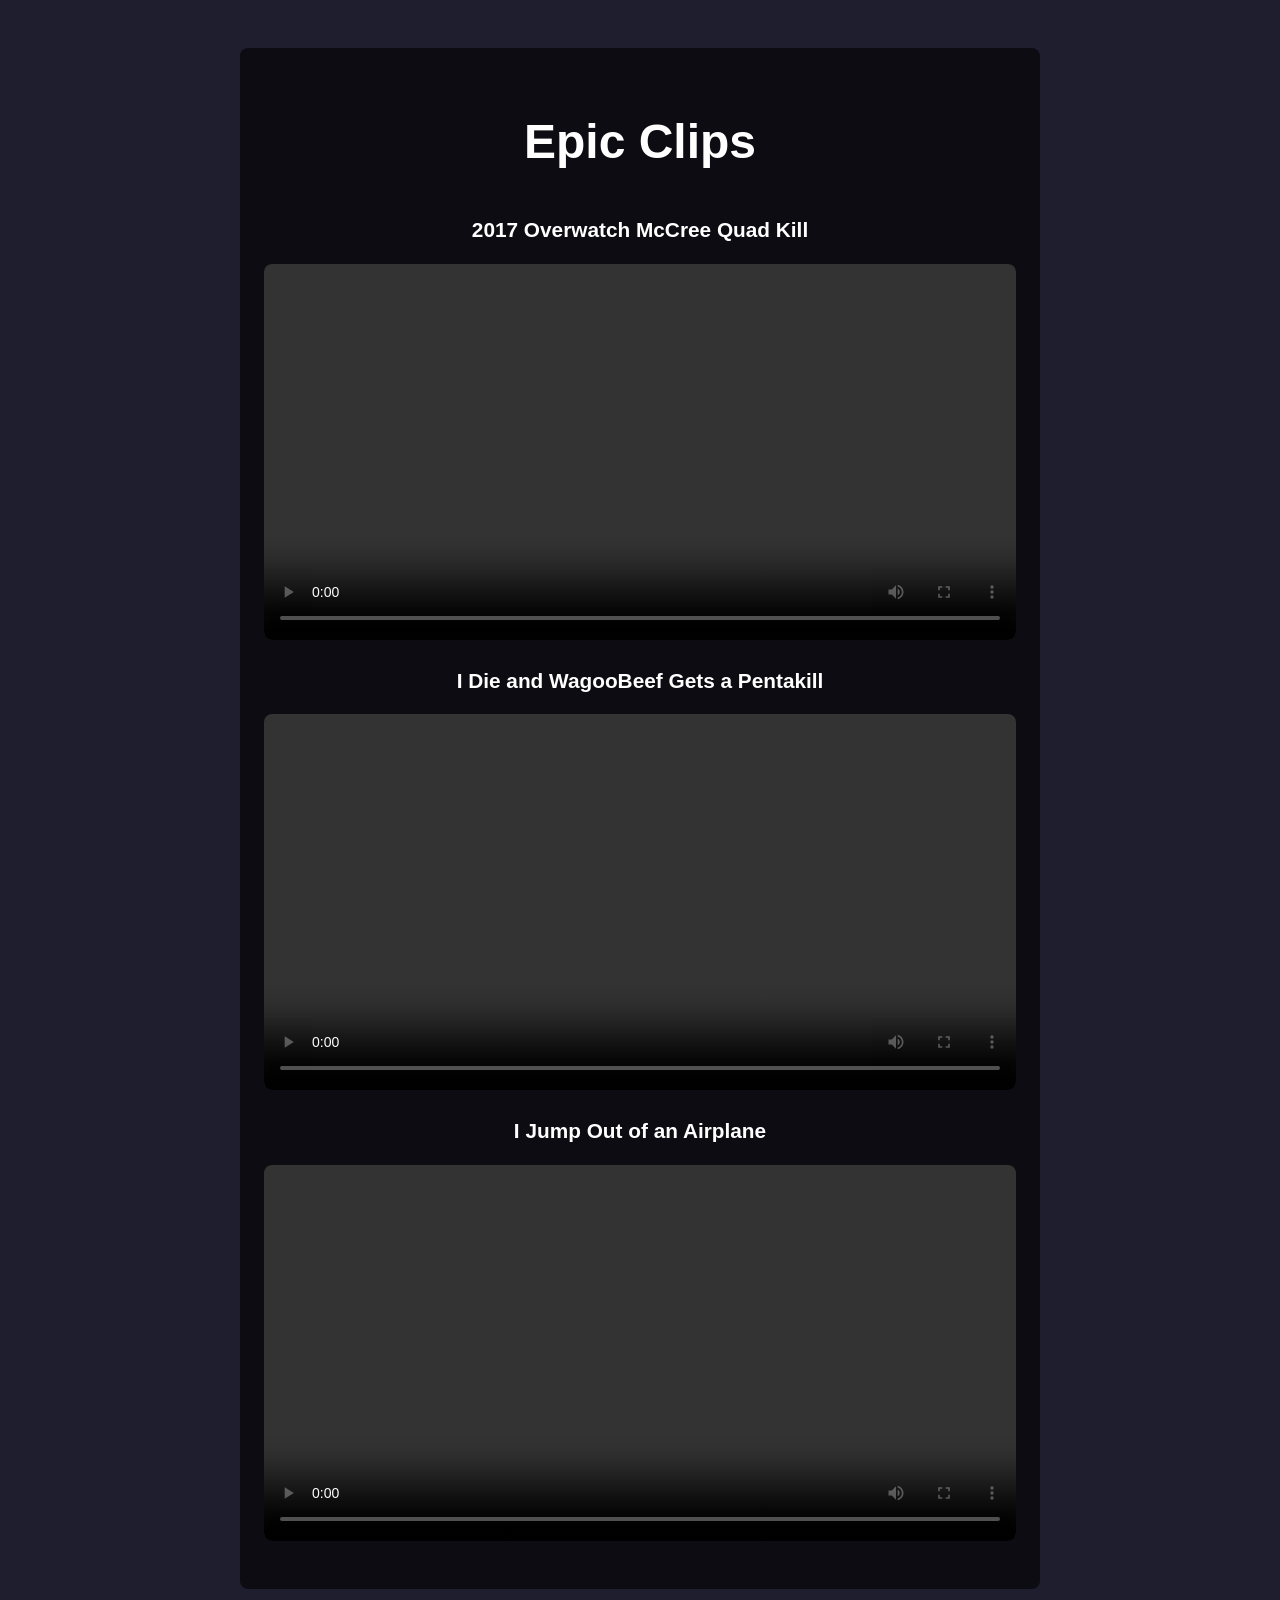
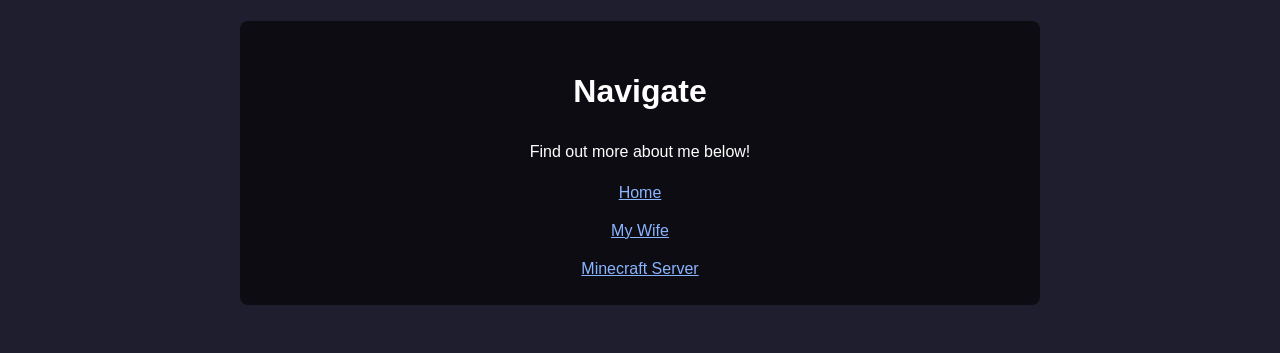
==== clips/index.html @ 98d2266b "add clips page" ====
<!DOCTYPE html>
<html>
  <head>
    <meta charset="utf-8">
    <meta name="viewport" content="width=device-width, initial-scale=1">
    <title>Epic Clips</title>
    <link rel="stylesheet" href="/style.css">
  </head>
  <body>
    <div class="content">
      <h1>Epic Clips</h1>
      <!-- Quad -->
      <div class="clip">
        <h2>2017 Overwatch McCree Quad Kill</h2>
        <video controls preload="metadata" playsinline>
          <source src="/videos/mccree_quad.mp4" type="video/mp4">
          Your browser doesn't support video playback.
        </video>
      </div>
      <!-- Penta -->
      <div class="clip">
        <h2>I Die and WagooBeef Gets a Pentakill</h2>
        <video controls preload="metadata" playsinline>
          <source src="/videos/wagoo_penta.mp4" type="video/mp4">
        </video>
      </div>
      <!-- Jump -->
      <div class="clip">
        <h2>I Jump Out of an Airplane</h2>
        <video controls preload="metadata" playsinline>
          <source src="/videos/jumps.mp4" type="video/mp4">
        </video>
      </div>
    </div>

    <div class="content2">
      <h1 class="h1small">Navigate</h1>
      <p>Find out more about me below!</p>
      <nav>
        <a href="/">Home</a>
        <a href="/mywife/">My Wife</a>
        <a href="/minecraft/">Minecraft Server</a>
      </nav>
    </div>
    <script data-goatcounter="https://bubonicbagel.goatcounter.com/count"
        async src="//gc.zgo.at/count.js"></script>
  </body>
</html>
---- style.css ----
body {
  background-color: #1e1e2e;
  color: #ffffff;
  font-family: Arial, sans-serif;
  line-height: 1.6;
  max-width: 800px;
  margin: 0 auto;
  padding: 1rem;
}

h1 {
  font-size: 3rem;
  text-align: center;
}

.h1small {
  font-size: 2rem;
  text-align: center;
}

p {
  text-align: center;
}

nav a {
  color: #8ab4ff;            /* normal link */
}

nav a:visited {
  color: #c4a7ff;            /* link you've already visited */
}

nav a:hover {
  color: #ffffff;            /* mouse over it */
  text-decoration: underline;
}

nav a:active {
  color: #ff9f43;            /* while it's being clicked */
}

nav {
  display: flex;
  flex-direction: column;
  align-items: center;
  gap: 0.75rem;
}

.bg-image {
  background-image: url("images/AndyBoba.jpg");
  background-size: contain;
  background-position: center;
  background-repeat: no-repeat;
  background-attachment: fixed;
}


.content {
  background-color: rgba(0, 0, 0, 0.6);
  color: white;
  padding: 1.5rem;
  border-radius: 8px;
  max-width: 800px;
  margin: 2rem auto;
}

.content2 {
  background-color: rgba(0, 0, 0, 0.6);
  color: white;
  padding: 1.5rem;
  border-radius: 8px;
  max-width: 800px;
  margin: 2rem auto;
}

.button {
  display: inline-block;
  padding: 0.7rem 1.2rem;
  background: #5865f2;
  color: #fff;
  text-decoration: none;
  border-radius: 6px;
}

.button:hover {
  background: #4752c4;
}

.button-wrapper {
  text-align: center;
  margin: 1.5rem 0;
}

.main-photo {
  display: block;
  max-width: 100%;
  height: auto;
  margin: 1rem auto;
}

.wl-form {
  text-align: center;
}

.wl-form input[name="username"] {
  padding: 0.7rem 1rem;
  font-size: 1rem;
  border-radius: 6px;
  border: 1px solid #5865f2;
  background: #2a2a3c;
  color: #fff;
  width: 80%;
  max-width: 320px;
}

.wl-form button.button {
  border: none;
  cursor: pointer;
  font-size: 1rem;
}

.clip {
  margin: 1.5rem 0;
}

.clip h2 {
  font-size: 1.3rem;
  text-align: center;
}

.clip video,
.clip iframe {
  display: block;
  width: 100%;
  border-radius: 8px;
  background: #000;
}

.clip iframe {
  aspect-ratio: 16 / 9;
  border: 0;
}
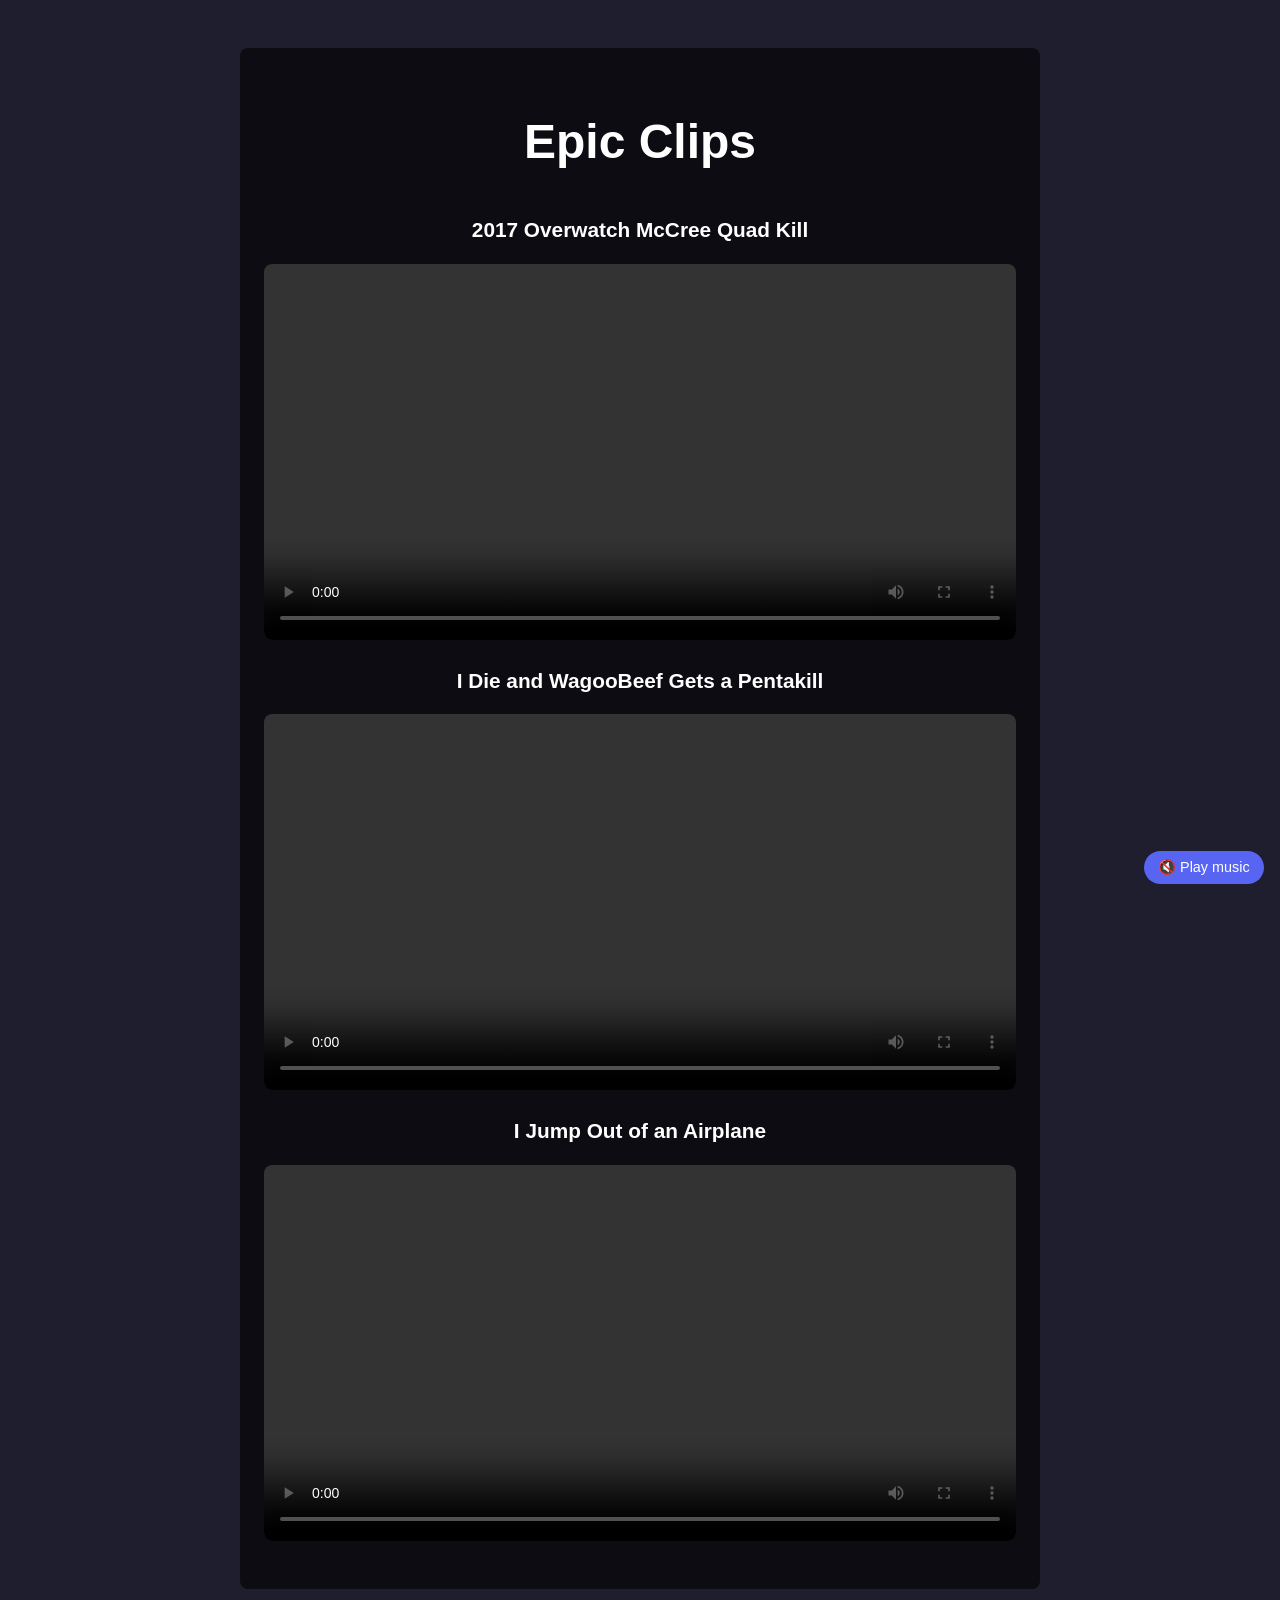
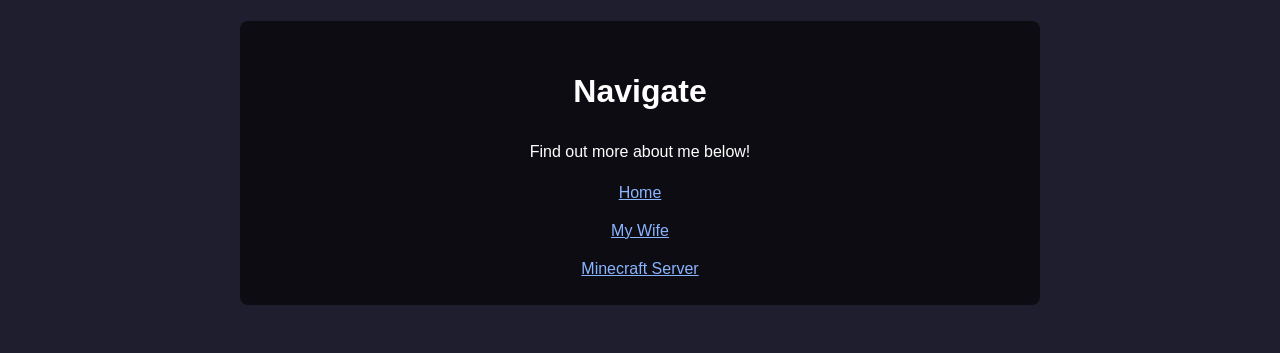
==== commit eb42fe2e: "added audio tracks" ====
--- a/clips/index.html
+++ b/clips/index.html
@@ -42,6 +42,63 @@
         <a href="/minecraft/">Minecraft Server</a>
       </nav>
     </div>
+    <button id="music-toggle" class="music-toggle" type="button">🔇 Play music</button>
+    <script>
+      // add or remove tracks here
+      const tracks = [
+        '/audio/themerock.mp3',
+        '/audio/themerock2.mp3'
+      ];
+
+      const bgm = new Audio();
+      bgm.volume = 0.3;
+      const btn = document.getElementById('music-toggle');
+      let userPaused = false;
+      let last = -1;
+
+      function pickTrack() {
+        let i;
+        do { i = Math.floor(Math.random() * tracks.length); }
+        while (tracks.length > 1 && i === last);   // don't repeat the same track twice in a row
+        last = i;
+        return tracks[i];
+      }
+
+      function updateButton() {
+        btn.textContent = bgm.paused ? '🔇 Play music' : '🔊 Music on';
+      }
+      bgm.addEventListener('play', updateButton);
+      bgm.addEventListener('pause', updateButton);
+
+      async function tryPlay() {
+        try { await bgm.play(); } catch (e) { /* blocked until the visitor interacts */ }
+        updateButton();
+      }
+
+      // when a track ends, move on to another random one
+      bgm.addEventListener('ended', () => {
+        bgm.src = pickTrack();
+        tryPlay();
+      });
+
+      // choose the first track and try to autoplay
+      bgm.src = pickTrack();
+      tryPlay();
+
+      // otherwise start on the first click or keypress
+      function startOnInteraction() {
+        if (bgm.paused && !userPaused) tryPlay();
+      }
+      document.addEventListener('click', startOnInteraction, { once: true });
+      document.addEventListener('keydown', startOnInteraction, { once: true });
+
+      // play/pause button
+      btn.addEventListener('click', (e) => {
+        e.stopPropagation();
+        if (bgm.paused) { userPaused = false; bgm.play(); }
+        else { userPaused = true; bgm.pause(); }
+      });
+    </script>
     <script data-goatcounter="https://bubonicbagel.goatcounter.com/count"
         async src="//gc.zgo.at/count.js"></script>
   </body>
--- a/style.css
+++ b/style.css
@@ -127,7 +127,7 @@
   font-size: 1.3rem;
   text-align: center;
 }
-
+/**/
 .clip video,
 .clip iframe {
   display: block;
@@ -139,4 +139,22 @@
 .clip iframe {
   aspect-ratio: 16 / 9;
   border: 0;
+}
+
+.music-toggle {
+  position: fixed;
+  bottom: 1rem;
+  right: 1rem;
+  padding: 0.5rem 0.9rem;
+  border: none;
+  border-radius: 999px;
+  background: #5865f2;
+  color: #fff;
+  font-size: 0.9rem;
+  cursor: pointer;
+  z-index: 10;
+}
+
+.music-toggle:hover {
+  background: #4752c4;
 }
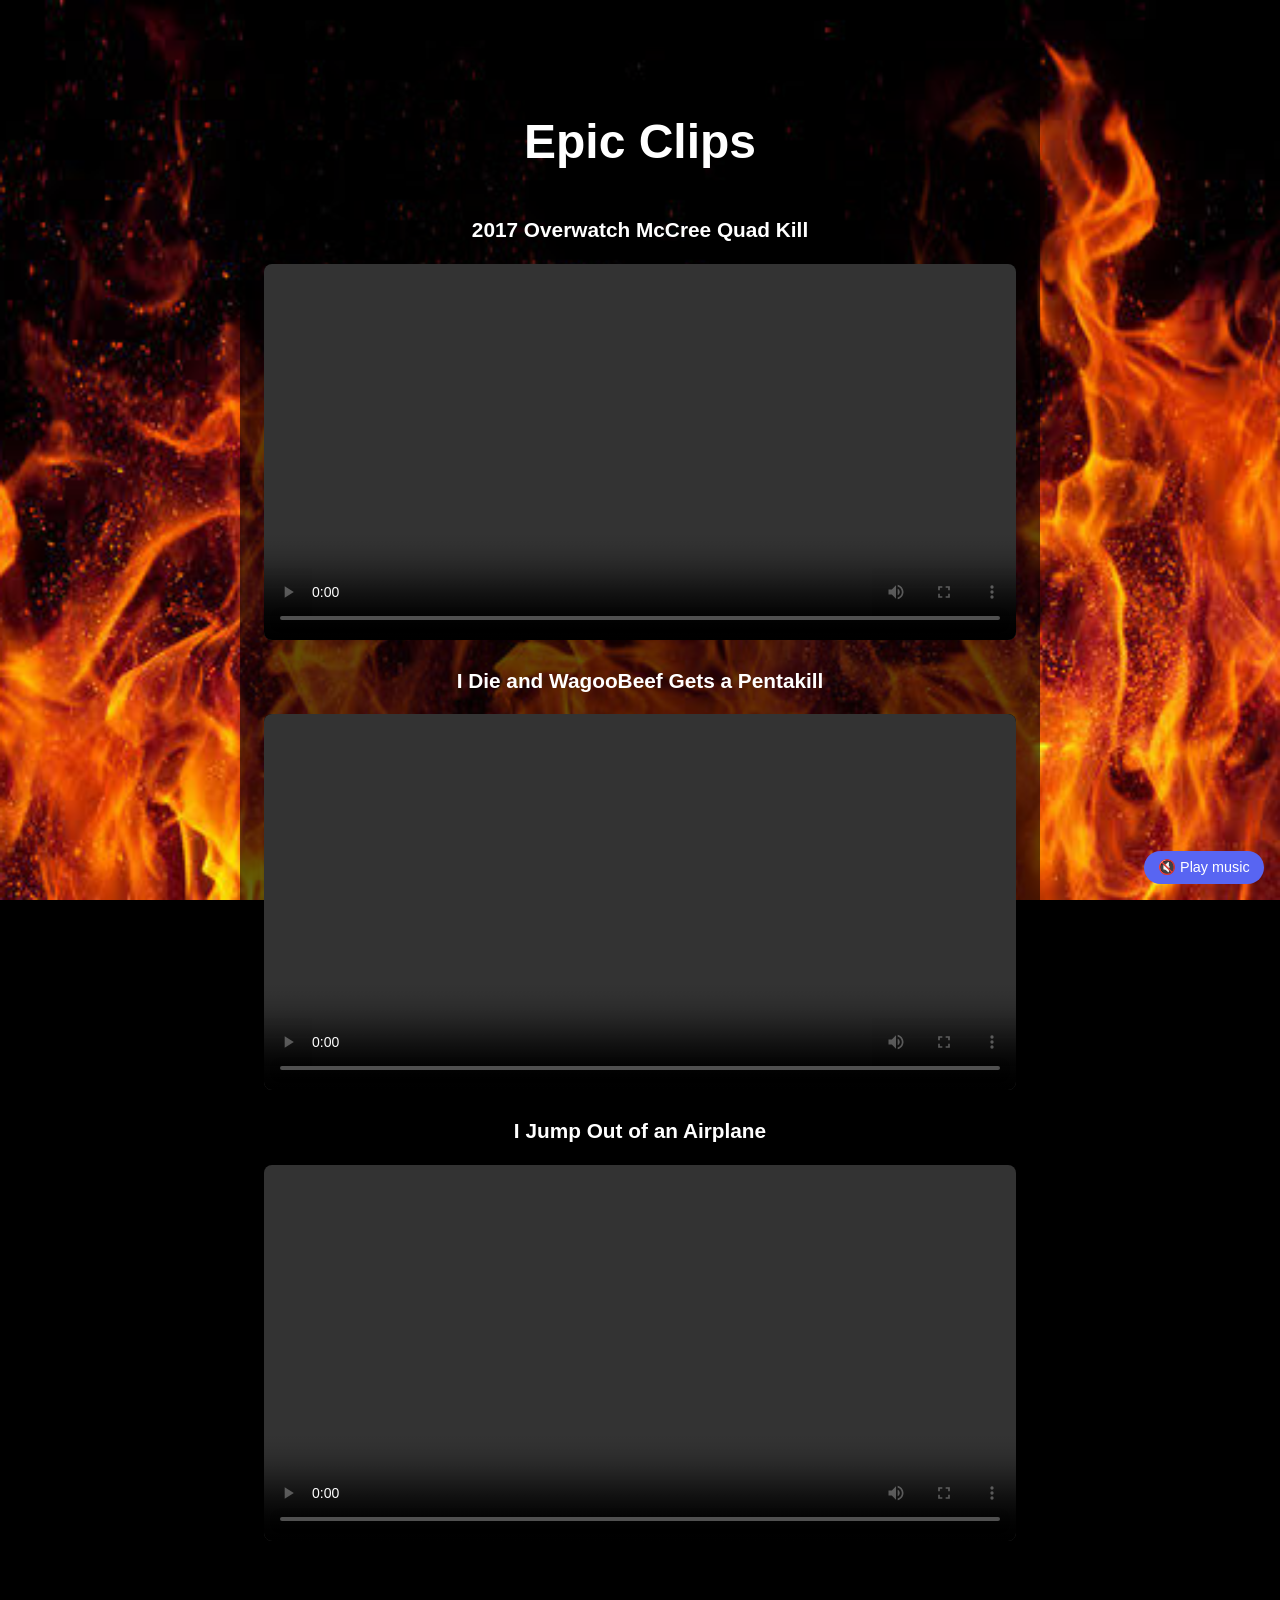
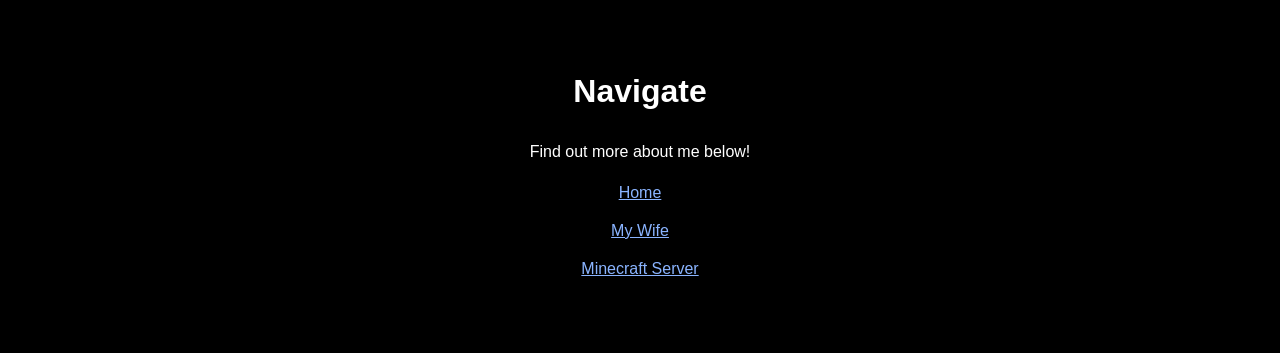
==== commit 58df83b1: "added background images" ====
--- a/clips/index.html
+++ b/clips/index.html
@@ -6,7 +6,7 @@
     <title>Epic Clips</title>
     <link rel="stylesheet" href="/style.css">
   </head>
-  <body>
+  <body class="theme-clips">
     <div class="content">
       <h1>Epic Clips</h1>
       <!-- Quad -->
--- a/style.css
+++ b/style.css
@@ -157,4 +157,41 @@
 
 .music-toggle:hover {
   background: #4752c4;
+}
+
+body.theme-home {
+  background-color: #1e1e2e;   /* dark wine; change to any color you like */
+  background-image: url("/images/lotr3.jpg");
+  background-size: cover;   /* size of each tile */
+  background-position: center;
+  background-repeat: no-repeat;
+  background-attachment: fixed;
+}
+
+body.theme-wife {
+  background-color: #0d4e28;   /* dark wine; change to any color you like */
+  background-image: url("/images/flowers.jpg");
+  background-size: contain;   /* size of each tile */
+  background-position: center;
+  background-repeat: repeat;
+  background-attachment: fixed;
+}
+
+body.theme-clips {
+  background-color: #000000;   /* dark wine; change to any color you like */
+  background-image: url("/images/fire.jpg");
+  background-size: cover;   /* size of each tile */
+  background-position: center;
+  background-repeat: no-repeat;
+  background-attachment: fixed;
+}
+
+/* Minecraft page: background image */
+body.theme-minecraft {
+  background-color: #1b2a1b;
+  background-image: url("/images/creeper.jpg");
+  background-size: 128px 128px;   /* size of each tile */
+  background-position: top left;
+  background-repeat: repeat;
+  background-attachment: fixed;
 }
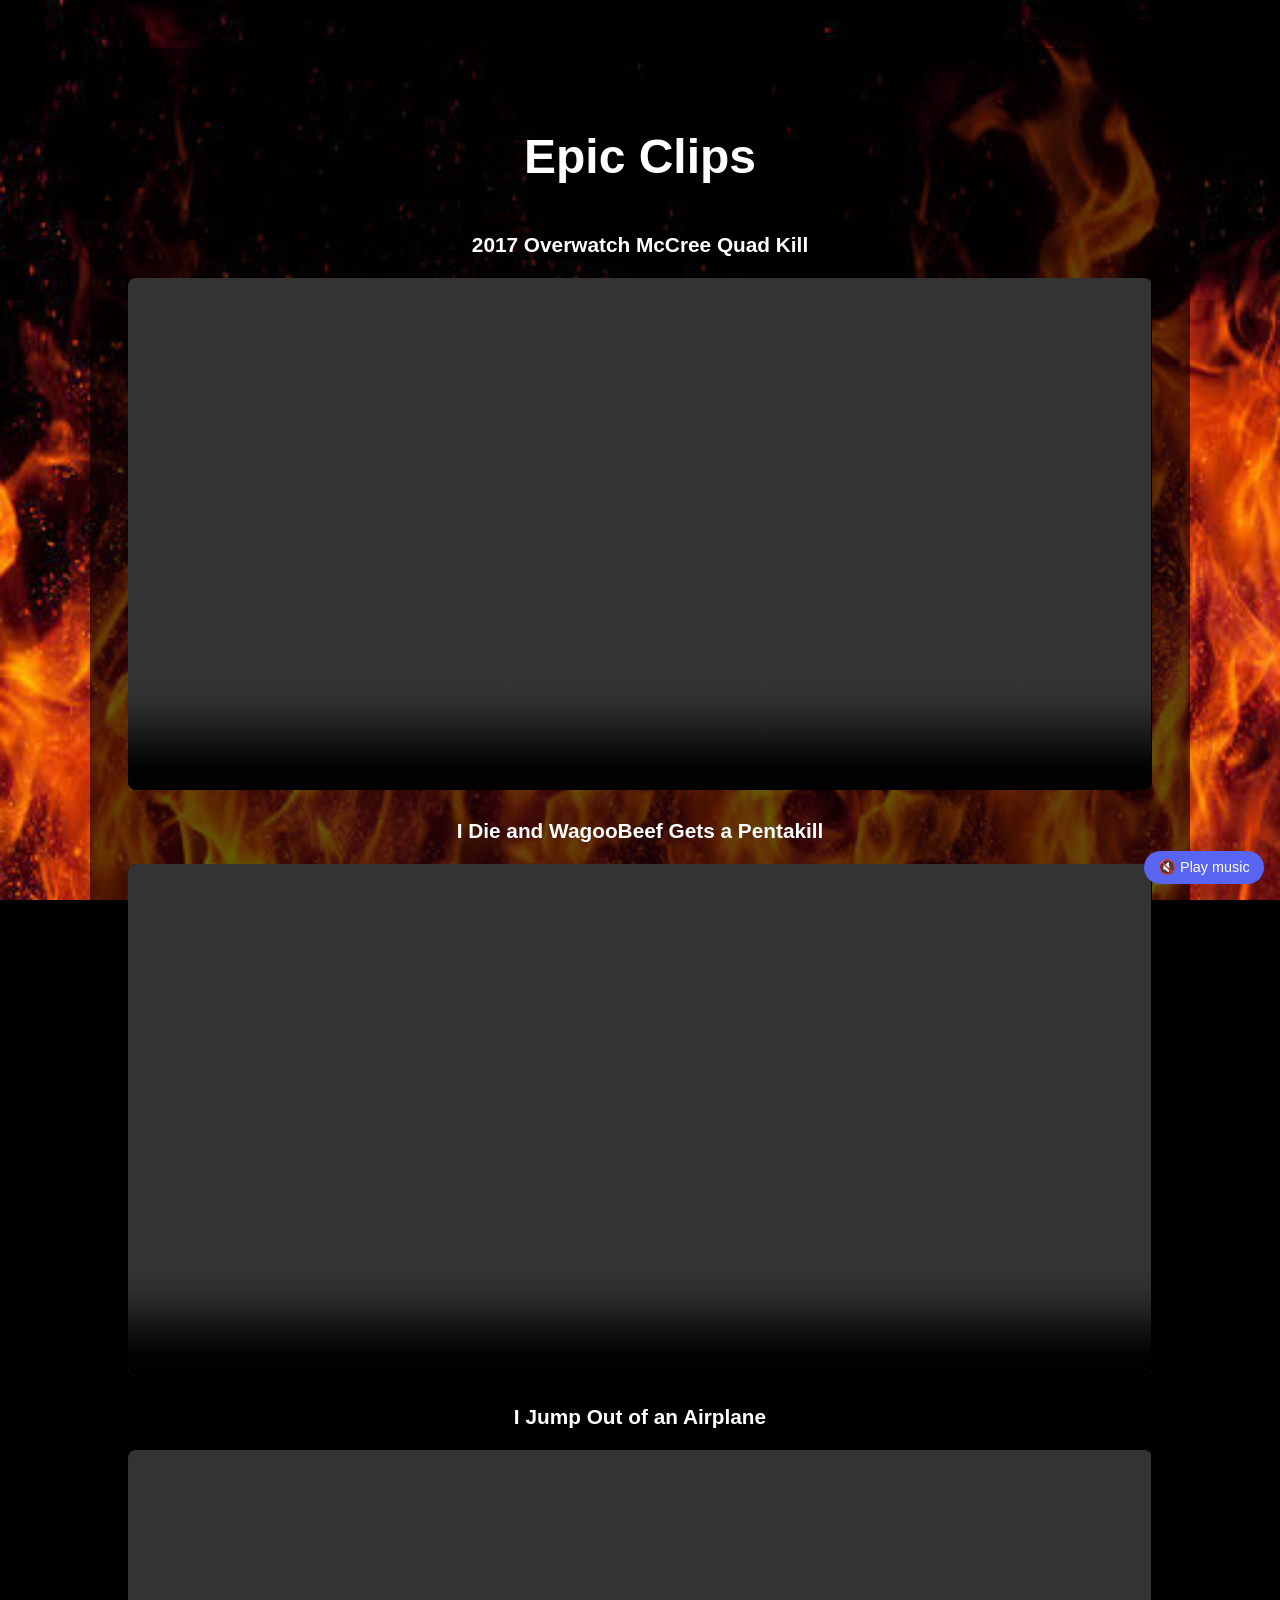
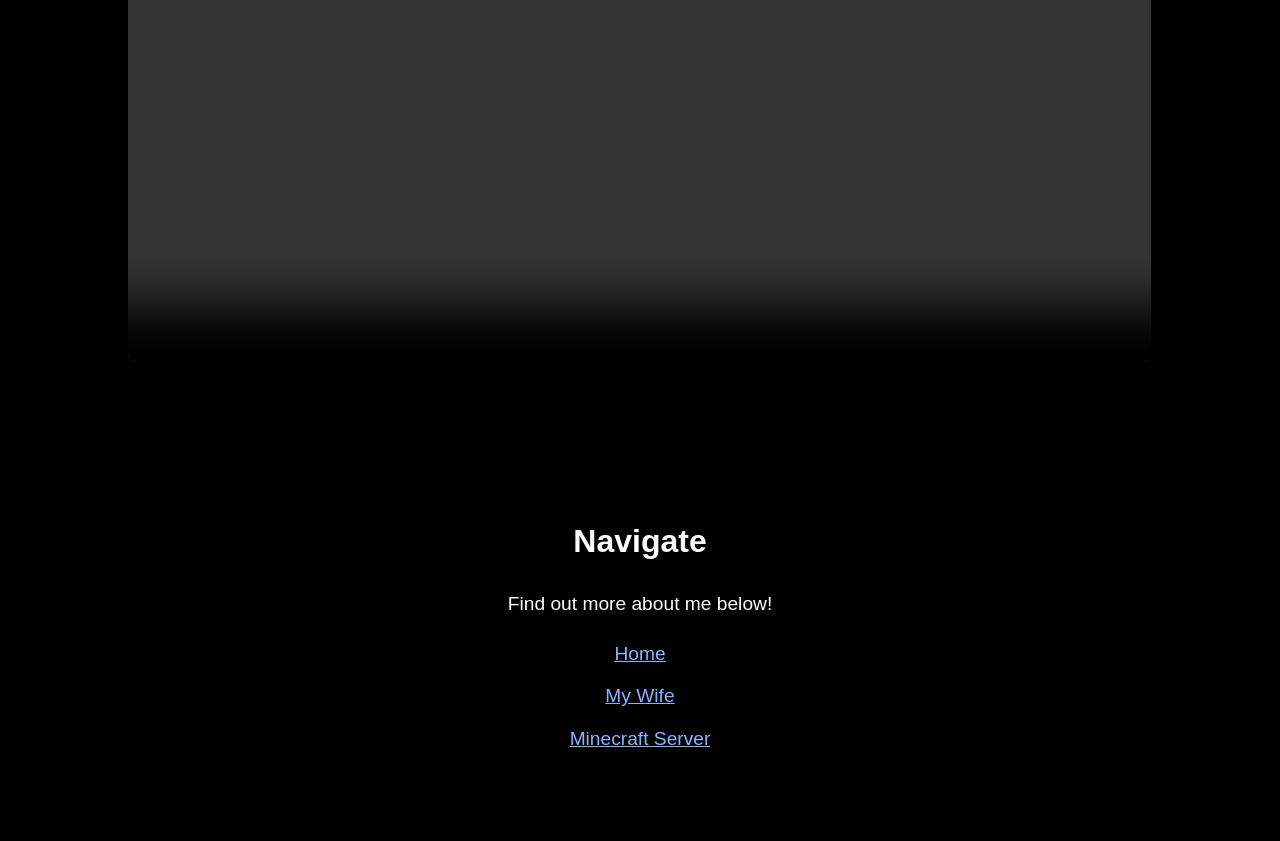
==== commit 76218e33: "updated style sheet to dynamically change body size based off screen size // updated html css versio" ====
--- a/clips/index.html
+++ b/clips/index.html
@@ -4,7 +4,7 @@
     <meta charset="utf-8">
     <meta name="viewport" content="width=device-width, initial-scale=1">
     <title>Epic Clips</title>
-    <link rel="stylesheet" href="/style.css">
+    <link rel="stylesheet" href="/style.css?v=1">
   </head>
   <body class="theme-clips">
     <div class="content">
--- a/style.css
+++ b/style.css
@@ -2,43 +2,43 @@
   background-color: #1e1e2e;
   color: #ffffff;
   font-family: Arial, sans-serif;
+  font-size: clamp(1rem, 0.9rem + 0.4vw, 1.2rem);
   line-height: 1.6;
-  max-width: 800px;
-  margin: 0 auto;
+  margin: 0;
   padding: 1rem;
 }
 
+/* title header */
 h1 {
-  font-size: 3rem;
+  font-size: clamp(2rem, 6vw, 3rem);
+  text-align: center;
+}
+/* secondary smaller header */
+.h1small {
+  font-size: clamp(1.5rem, 4vw, 2rem);
   text-align: center;
 }
 
-.h1small {
-  font-size: 2rem;
-  text-align: center;
-}
-
+/* general text */
 p {
   text-align: center;
 }
 
+/* navigation link colors */
 nav a {
-  color: #8ab4ff;            /* normal link */
+  color: #8ab4ff;
 }
-
 nav a:visited {
-  color: #c4a7ff;            /* link you've already visited */
+  color: #c4a7ff;
 }
-
 nav a:hover {
-  color: #ffffff;            /* mouse over it */
+  color: #ffffff;
   text-decoration: underline;
 }
-
 nav a:active {
-  color: #ff9f43;            /* while it's being clicked */
+  color: #ff9f43;
 }
-
+/* navigation links column */
 nav {
   display: flex;
   flex-direction: column;
@@ -46,31 +46,16 @@
   gap: 0.75rem;
 }
 
-.bg-image {
-  background-image: url("images/AndyBoba.jpg");
-  background-size: contain;
-  background-position: center;
-  background-repeat: no-repeat;
-  background-attachment: fixed;
-}
-
-
-.content {
-  background-color: rgba(0, 0, 0, 0.6);
-  color: white;
-  padding: 1.5rem;
-  border-radius: 8px;
-  max-width: 800px;
-  margin: 2rem auto;
-}
-
+/* content boxes */
+.content,
 .content2 {
   background-color: rgba(0, 0, 0, 0.6);
   color: white;
-  padding: 1.5rem;
   border-radius: 8px;
-  max-width: 800px;
+  box-sizing: border-box;
+  width: min(100%, 1100px);
   margin: 2rem auto;
+  padding: clamp(1rem, 3vw, 2.5rem);
 }
 
 .button {
@@ -127,7 +112,7 @@
   font-size: 1.3rem;
   text-align: center;
 }
-/**/
+
 .clip video,
 .clip iframe {
   display: block;
@@ -159,28 +144,31 @@
   background: #4752c4;
 }
 
+/* home page: background image */
 body.theme-home {
-  background-color: #1e1e2e;   /* dark wine; change to any color you like */
+  background-color: #1e1e2e;
   background-image: url("/images/lotr3.jpg");
-  background-size: cover;   /* size of each tile */
+  background-size: cover;
   background-position: center;
   background-repeat: no-repeat;
   background-attachment: fixed;
 }
 
+/* wife page: background image */
 body.theme-wife {
-  background-color: #0d4e28;   /* dark wine; change to any color you like */
+  background-color: #1f5c94;
   background-image: url("/images/flowers.jpg");
-  background-size: contain;   /* size of each tile */
+  background-size: contain;
   background-position: center;
   background-repeat: repeat;
   background-attachment: fixed;
 }
 
+/* clips page: background image */
 body.theme-clips {
-  background-color: #000000;   /* dark wine; change to any color you like */
+  background-color: #000000;
   background-image: url("/images/fire.jpg");
-  background-size: cover;   /* size of each tile */
+  background-size: cover;
   background-position: center;
   background-repeat: no-repeat;
   background-attachment: fixed;
@@ -190,7 +178,7 @@
 body.theme-minecraft {
   background-color: #1b2a1b;
   background-image: url("/images/creeper.jpg");
-  background-size: 128px 128px;   /* size of each tile */
+  background-size: 128px 128px;
   background-position: top left;
   background-repeat: repeat;
   background-attachment: fixed;
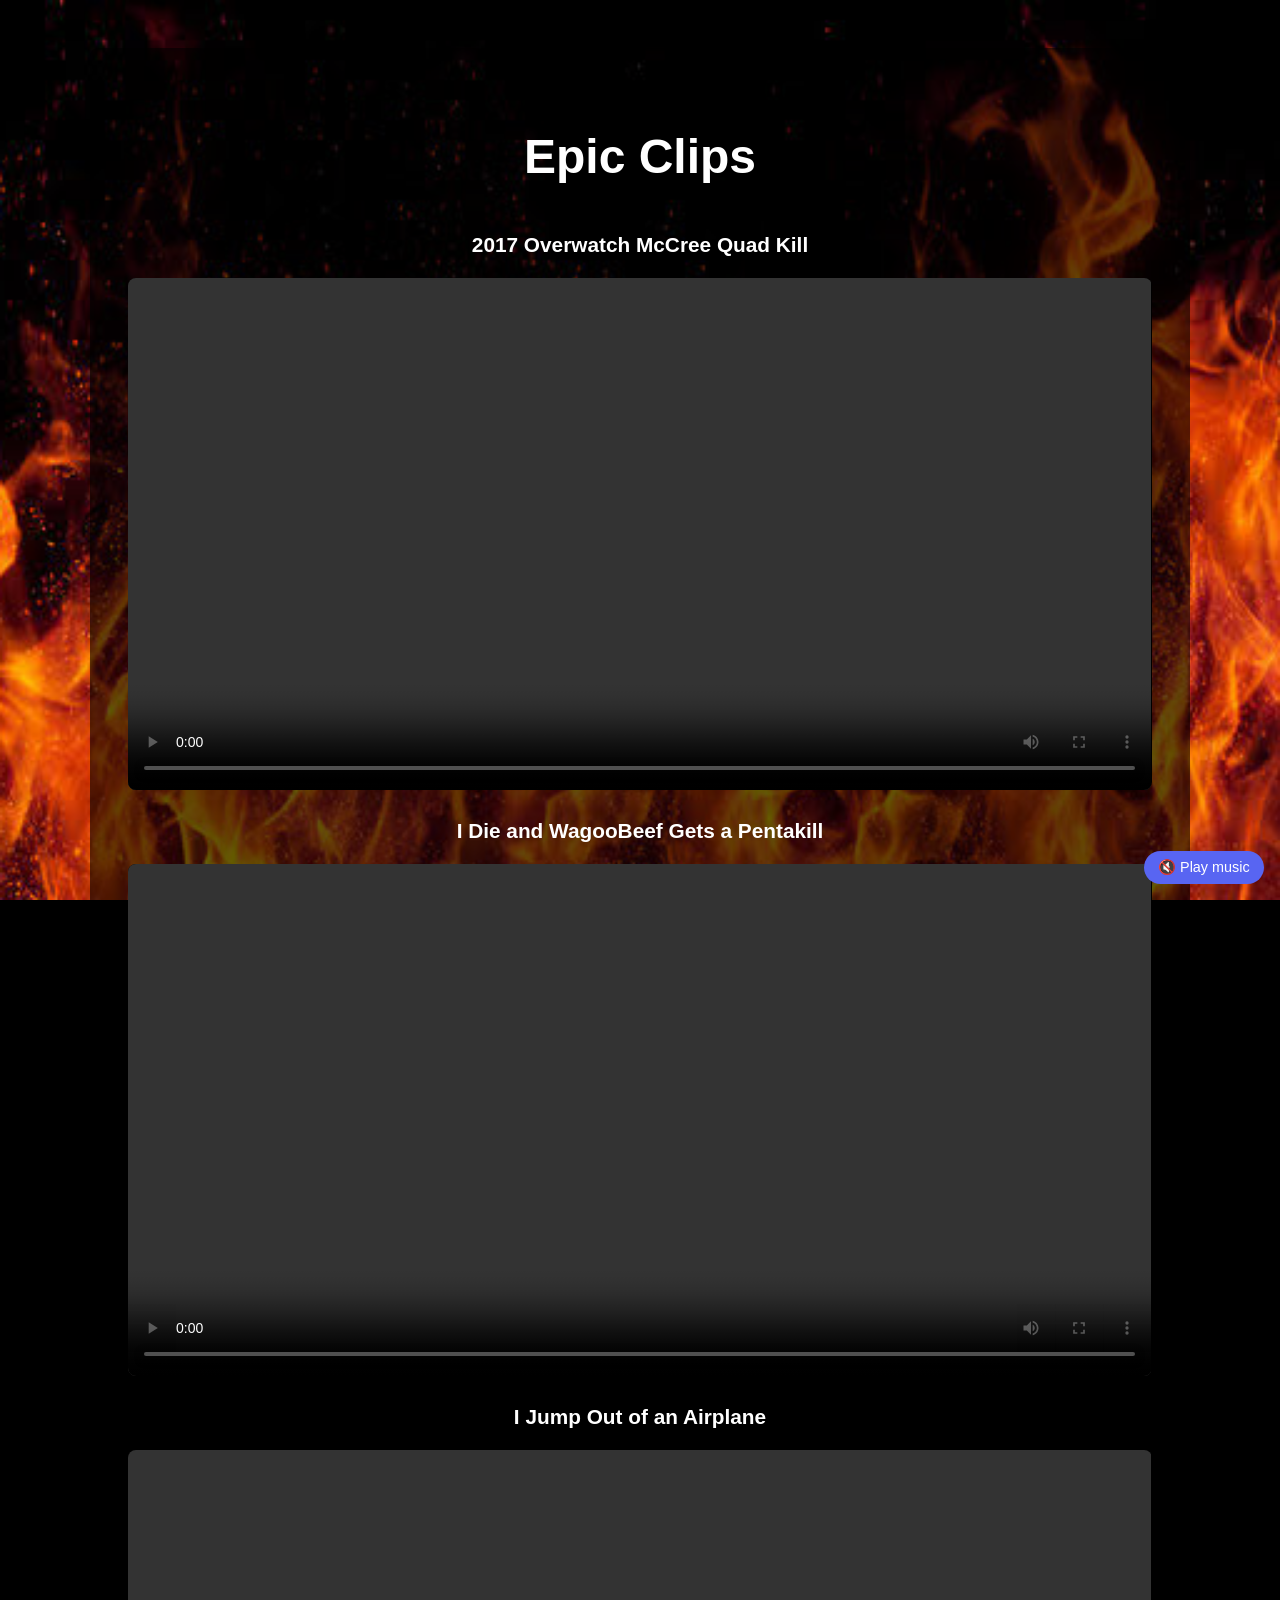
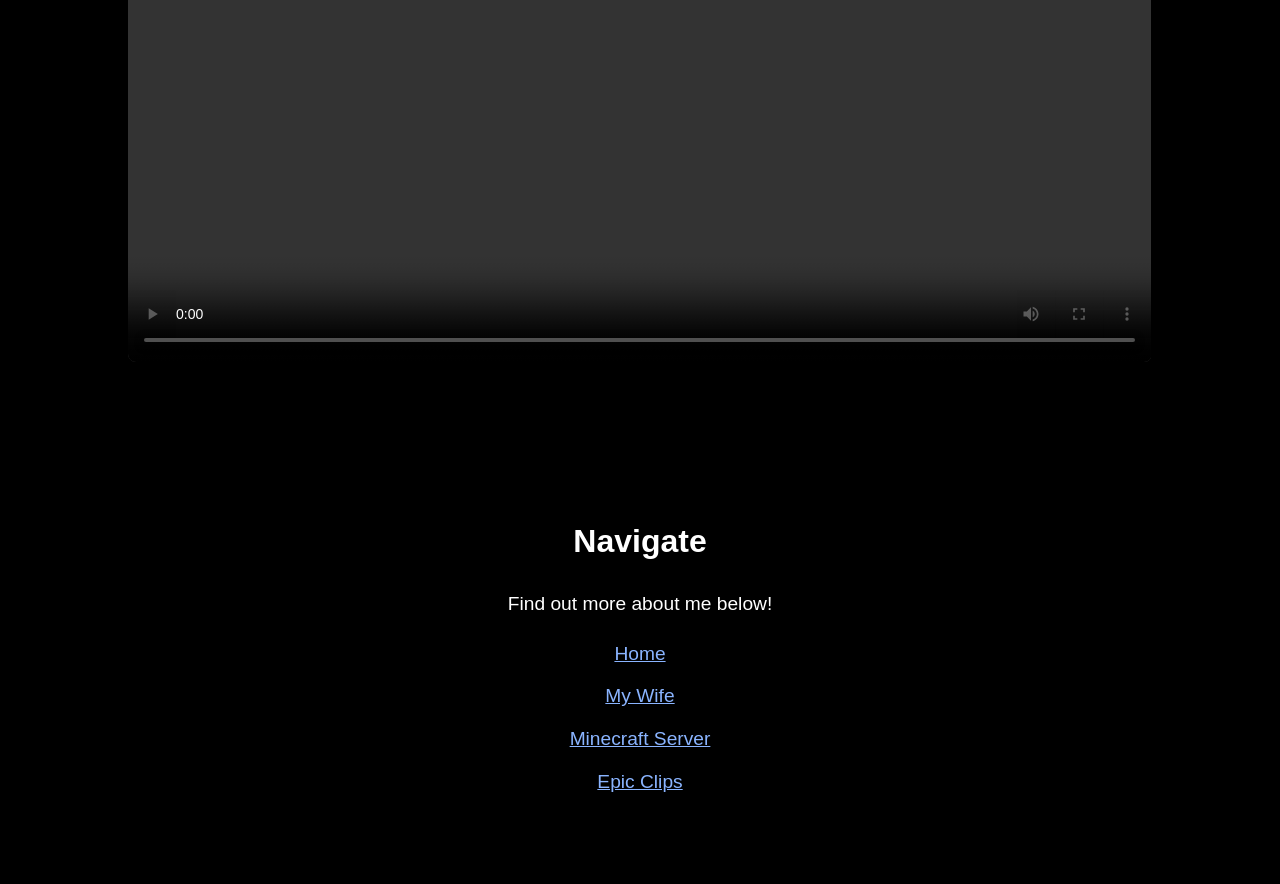
==== commit 84c471cb: "normalized nav block across pages" ====
--- a/clips/index.html
+++ b/clips/index.html
@@ -40,6 +40,7 @@
         <a href="/">Home</a>
         <a href="/mywife/">My Wife</a>
         <a href="/minecraft/">Minecraft Server</a>
+        <a href="/clips/">Epic Clips</a>
       </nav>
     </div>
     <button id="music-toggle" class="music-toggle" type="button">🔇 Play music</button>
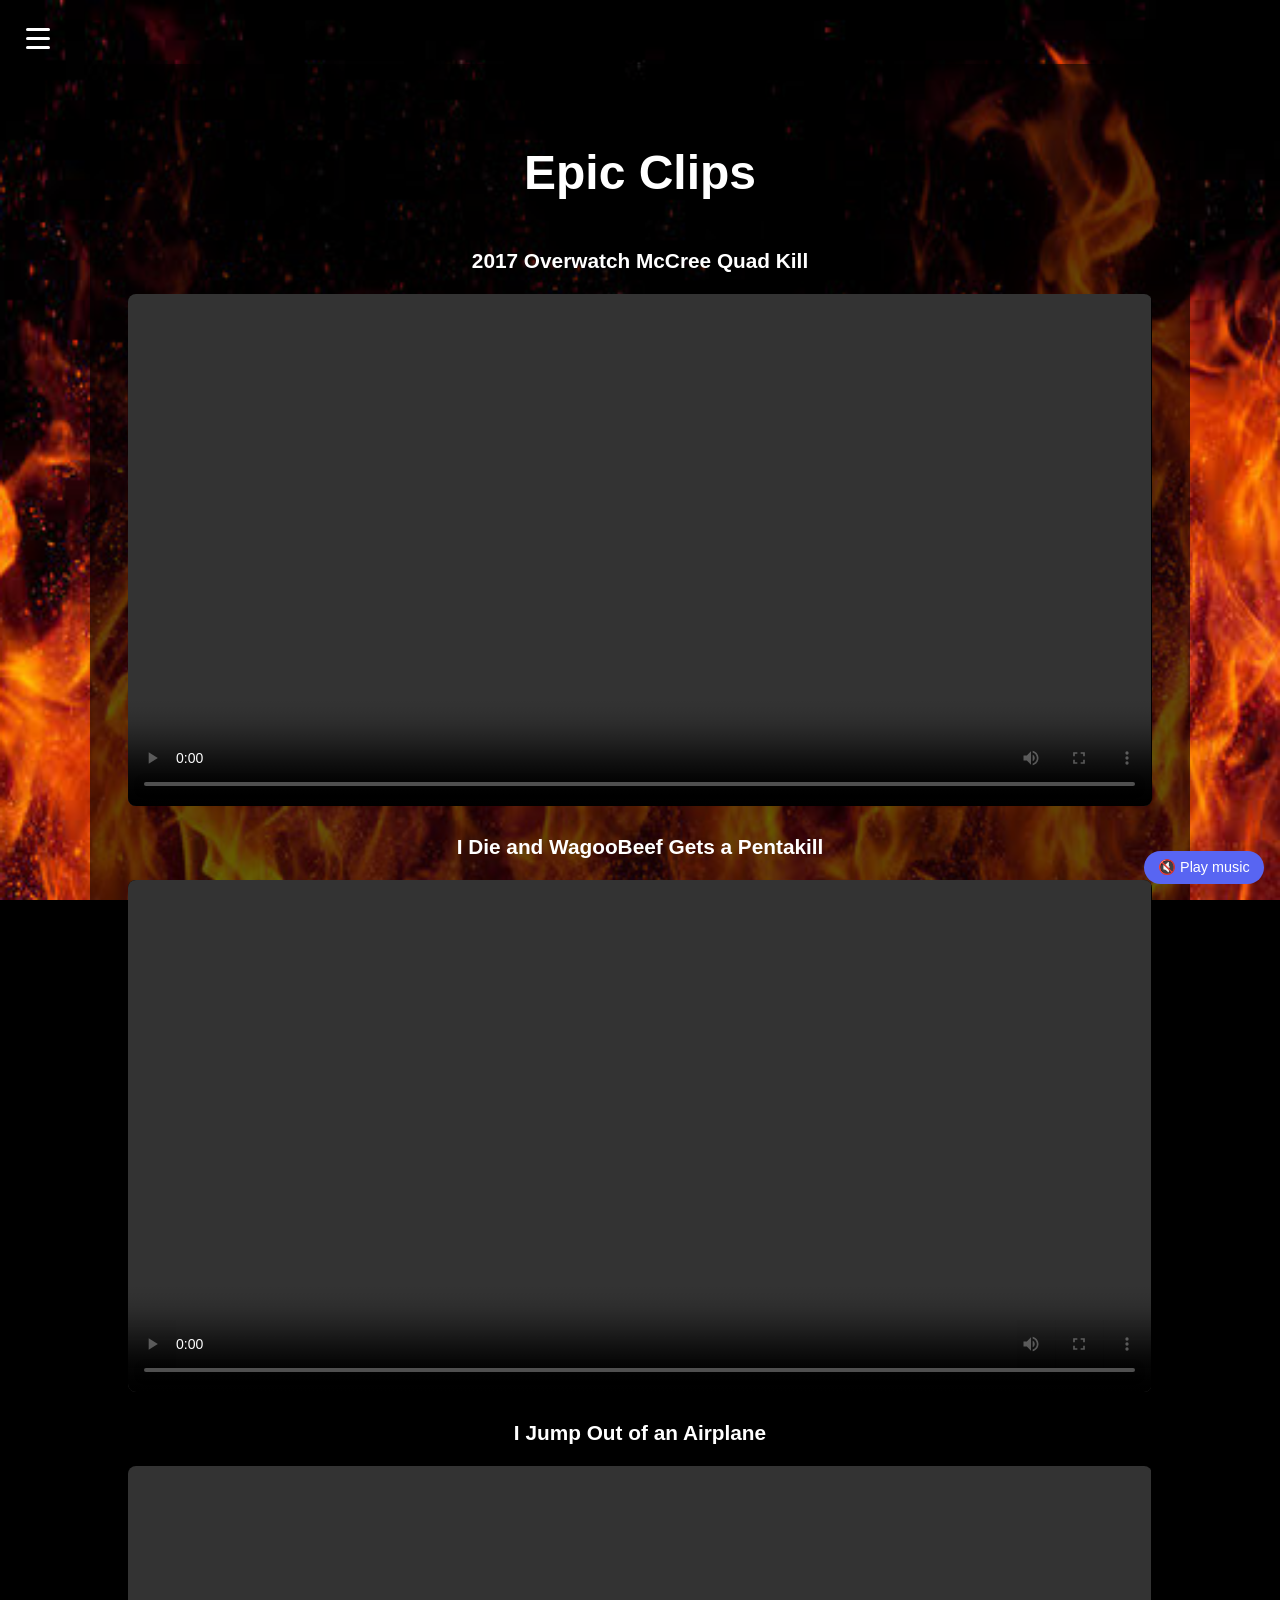
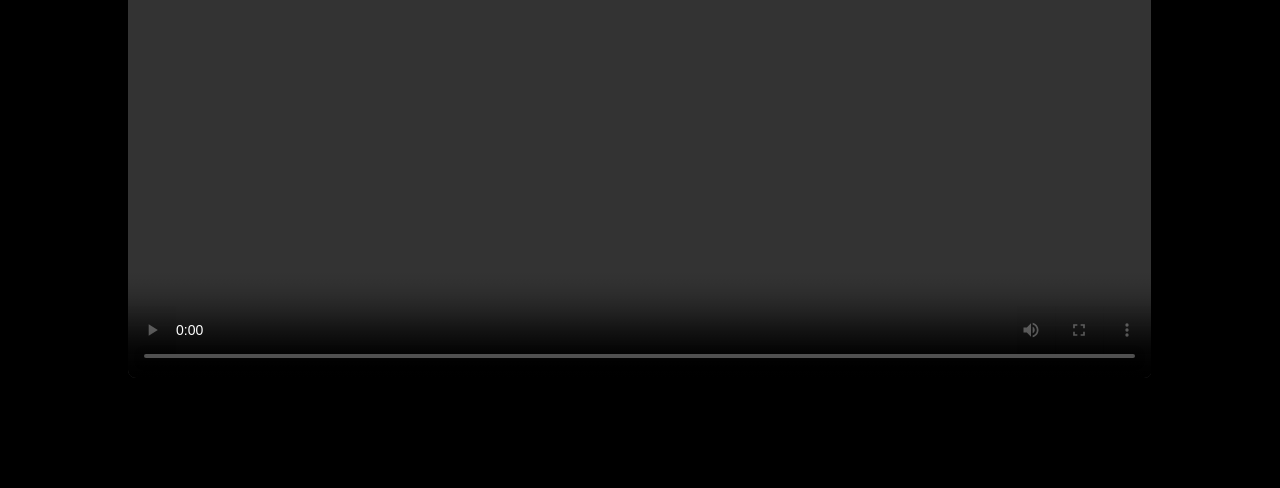
==== commit 6f6896b0: "Added new navigation bar and social links" ====
--- a/clips/index.html
+++ b/clips/index.html
@@ -5,6 +5,7 @@
     <meta name="viewport" content="width=device-width, initial-scale=1">
     <title>Epic Clips</title>
     <link rel="stylesheet" href="/style.css?v=1">
+    <script src="/menu.js?v=1" defer></script>
   </head>
   <body class="theme-clips">
     <div class="content">
@@ -33,7 +34,7 @@
       </div>
     </div>
 
-    <div class="content2">
+    <!-- <div class="content2">
       <h1 class="h1small">Navigate</h1>
       <p>Find out more about me below!</p>
       <nav>
@@ -42,7 +43,7 @@
         <a href="/minecraft/">Minecraft Server</a>
         <a href="/clips/">Epic Clips</a>
       </nav>
-    </div>
+    </div> -->
     <button id="music-toggle" class="music-toggle" type="button">🔇 Play music</button>
     <script>
       // add or remove tracks here
--- a/style.css
+++ b/style.css
@@ -5,7 +5,7 @@
   font-size: clamp(1rem, 0.9rem + 0.4vw, 1.2rem);
   line-height: 1.6;
   margin: 0;
-  padding: 1rem;
+  padding: 2rem 1rem 1rem;
 }
 
 /* title header */
@@ -50,6 +50,16 @@
 .content,
 .content2 {
   background-color: rgba(0, 0, 0, 0.6);
+  color: white;
+  border-radius: 8px;
+  box-sizing: border-box;
+  width: min(100%, 1100px);
+  margin: 2rem auto;
+  padding: clamp(1rem, 3vw, 2.5rem);
+}
+
+.contentclear {
+  background-color: rgba(0, 0, 0, 0.0);
   color: white;
   border-radius: 8px;
   box-sizing: border-box;
@@ -182,4 +192,145 @@
   background-position: top left;
   background-repeat: repeat;
   background-attachment: fixed;
+}
+
+/* ---------- hamburger menu ---------- */
+.menu-btn {
+  position: fixed;
+  top: 1rem;
+  left: 1rem;
+  z-index: 30;
+  width: 44px;
+  height: 44px;
+  padding: 0;
+  display: flex;
+  flex-direction: column;
+  justify-content: center;
+  align-items: center;
+  gap: 6px;
+  background: rgba(0, 0, 0, 0);
+  border: none;
+  border-radius: 8px;
+  cursor: pointer;
+}
+
+.menu-btn:hover {
+  background: rgba(0, 0, 0, 0);
+}
+
+.menu-btn span {
+  display: block;
+  width: 24px;
+  height: 3px;
+  background: #fff;
+  border-radius: 2px;
+  transition: transform 0.25s, opacity 0.25s;
+}
+
+/* turns into an X while open */
+.menu-btn[aria-expanded="true"] span:nth-child(1) { transform: translateY(9px) rotate(45deg); }
+.menu-btn[aria-expanded="true"] span:nth-child(2) { opacity: 0; }
+.menu-btn[aria-expanded="true"] span:nth-child(3) { transform: translateY(-9px) rotate(-45deg); }
+
+.side-nav {
+  position: fixed;
+  top: 0;
+  left: 0;
+  height: 100%;
+  width: min(280px, 80vw);
+  box-sizing: border-box;
+  padding: 5rem 1.25rem 1.5rem;
+  background: #11111b;
+  display: flex;
+  flex-direction: column;
+  align-items: stretch;
+  gap: 0.5rem;
+  transform: translateX(-100%);
+  visibility: hidden;
+  transition: transform 0.3s ease, visibility 0s linear 0.3s;
+  z-index: 25;
+}
+
+.side-nav.open {
+  transform: translateX(0);
+  visibility: visible;
+  transition: transform 0.3s ease, visibility 0s;
+}
+
+.side-nav a,
+.side-nav a:visited {
+  display: block;
+  padding: 0.75rem 1rem;
+  border-radius: 6px;
+  color: #fff;
+  text-decoration: none;
+  font-size: 1.1rem;
+}
+
+.side-nav a:hover,
+.side-nav a:focus-visible {
+  background: #2a2a3c;
+  text-decoration: none;
+}
+
+.side-nav a[aria-current="page"] {
+  background: #5865f2;
+}
+
+.menu-overlay {
+  position: fixed;
+  inset: 0;
+  background: rgba(0, 0, 0, 0.5);
+  opacity: 0;
+  pointer-events: none;
+  transition: opacity 0.3s;
+  z-index: 20;
+}
+
+.menu-overlay.open {
+  opacity: 1;
+  pointer-events: auto;
+}
+
+body.menu-open {
+  overflow: hidden;
+}
+
+@media (prefers-reduced-motion: reduce) {
+  .side-nav, .menu-overlay, .menu-btn span { transition: none; }
+}
+
+/* social links */
+.social-links {
+  list-style: none;
+  margin: 0;
+  padding: 0;
+  display: flex;
+  flex-direction: row;   /* change to row for a horizontal layout */
+  flex-wrap: wrap;
+  justify-content: center;
+  align-items: center;
+  gap: 0.75rem 1.5rem; 
+}
+
+.social-links a,
+.social-links a:visited {
+  display: inline-flex;
+  align-items: center;
+  gap: 0.6rem;
+  color: #8ab4ff;
+  text-decoration: none;
+  font-size: 1.1rem;
+}
+
+.social-links a:hover {
+  color: #ffffff;
+  text-decoration: underline;
+}
+
+.social-links .icon {
+  width: 1.4em;
+  height: 1.4em;
+  flex-shrink: 0;
+  filter: invert(1);        /* turns black icons white */
 }
